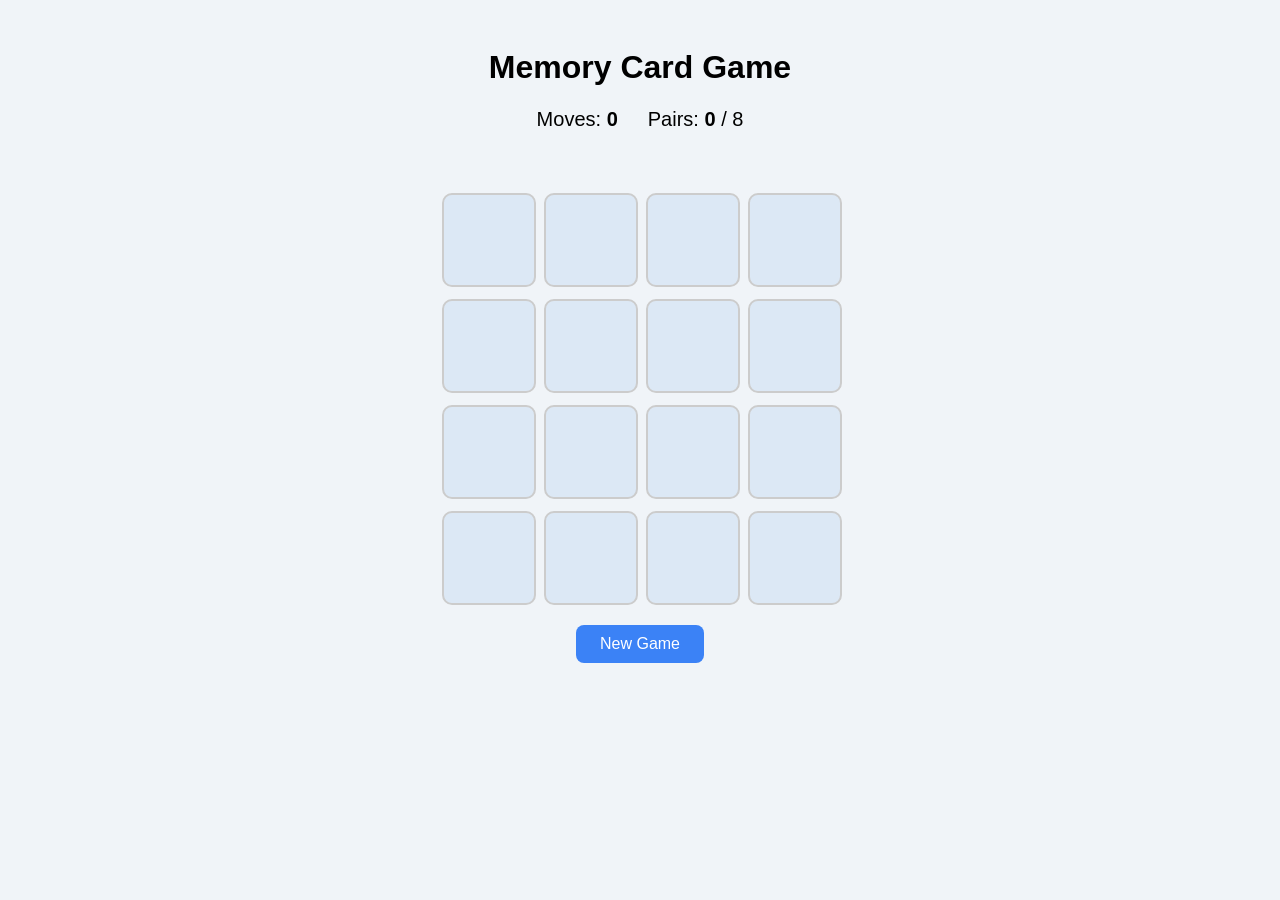
==== index.html @ 89693fd5 "Filename changed" ====
<!DOCTYPE html>
<html>
<head>
  <title>Memory Card Game</title>
  <meta charset="UTF-8">
  <style>
    body { font-family: sans-serif; text-align: center; background: #f0f4f8; padding: 20px; }

    #hud { display: flex; justify-content: center; gap: 30px; margin-bottom: 20px; font-size: 20px; }

    #grid {
      display: grid;
      grid-template-columns: repeat(4, 90px);
      gap: 12px;
      justify-content: center;
      margin-bottom: 20px;
    }

    .card {
      width: 90px; height: 90px;
      font-size: 36px;
      border-radius: 10px;
      border: 2px solid #ccc;
      background: #dce8f5;
      cursor: pointer;
      display: flex; align-items: center; justify-content: center;
    }

    .card.flipped  { background: white; }
    .card.matched  { background: #d4edda; border-color: #28a745; opacity: 0.7; }

    button { padding: 10px 24px; font-size: 16px; border-radius: 8px;
             border: none; background: #3b82f6; color: white; cursor: pointer; }

    #message { font-size: 22px; color: #16a34a; margin: 12px 0; min-height: 30px; }
  </style>
</head>
<body>

  <h1>Memory Card Game</h1>

  <div id="hud">
    <span>Moves: <strong id="moves">0</strong></span>
    <span>Pairs: <strong id="pairs">0</strong> / 8</span>
  </div>

  <div id="message"></div>
  <div id="grid"></div>
  <button onclick="startGame()">New Game</button>

  <script src="Logic-Sol-Class.js">
    
  </script>
</body>
</html>
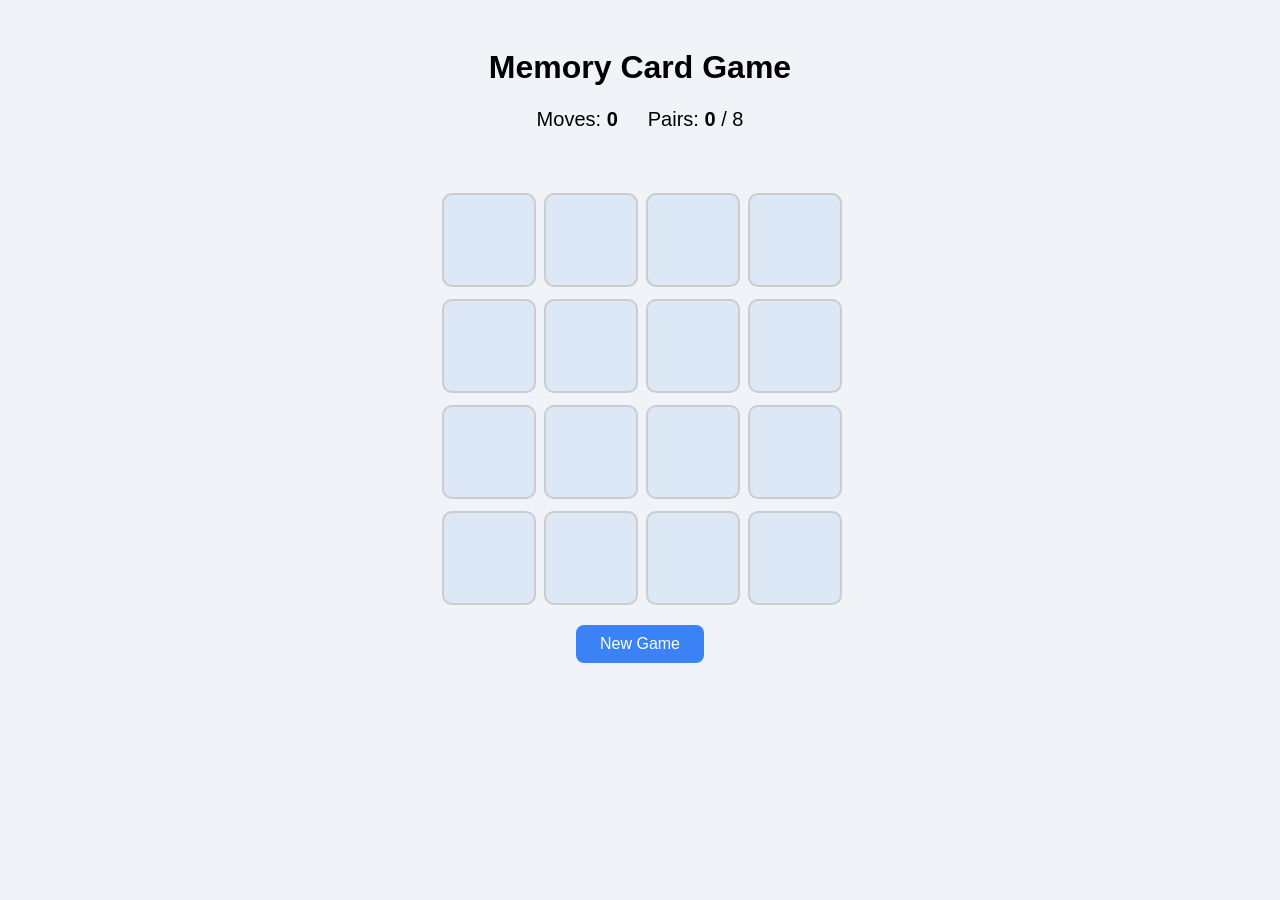
==== commit 344894e9: "Basic changes" ====
--- a/index.html
+++ b/index.html
@@ -47,9 +47,6 @@
   <div id="message"></div>
   <div id="grid"></div>
   <button onclick="startGame()">New Game</button>
-
-  <script src="Logic-Sol-Class.js">
-    
-  </script>
+  <script src="Logic-Sol-Class.js"></script>
 </body>
 </html>
